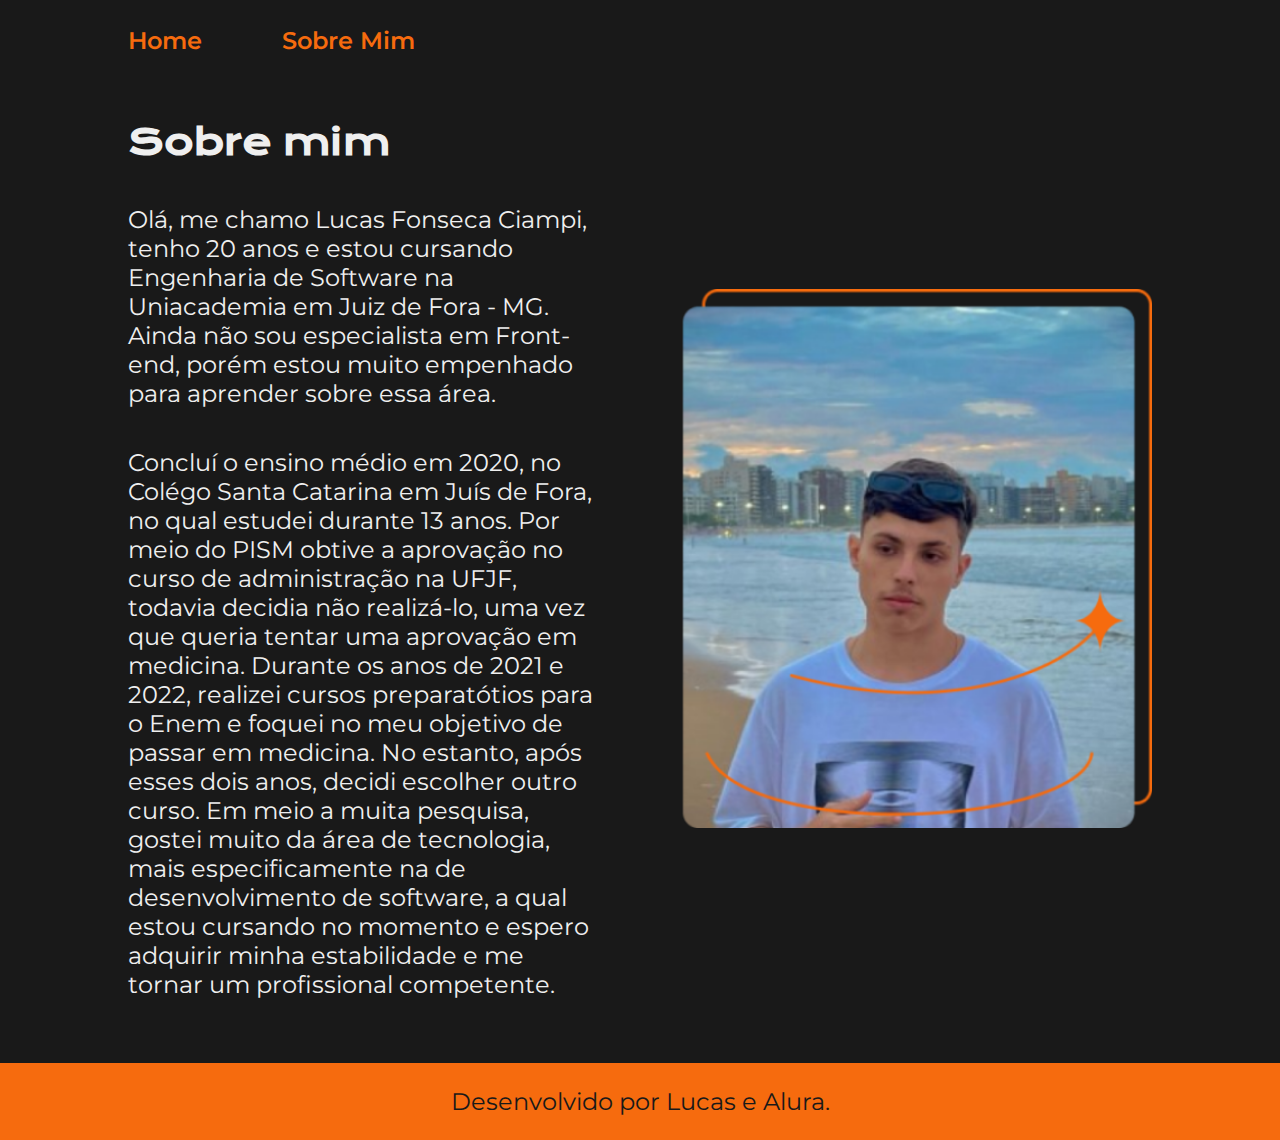
==== about.html @ 96722b1d "Código do Portifólio" ====
<!DOCTYPE html>
<html lang="pt-br">
<head>
    <meta charset="UTF-8">
    <meta http-equiv="X-UA-Compatible" content="IE=edge">
    <meta name="viewport" content="width=device-width, initial-scale=1.0">
    <title>Sobre mim</title>
    <link rel="stylesheet" href="./styles/style.css">
</head>
<body>
    <header class="cabecalho">
        <nav class="cabecalho__menu">
            <a class="cabecalho__menu__link" href="index.html">Home</a>
            <a class="cabecalho__menu__link" href="about.html">Sobre Mim</a>
        </nav>
    </header>
    <main class="apresentacao">
        <section class="apresentacao__conteudo">
            <h1 class="apresentacao__conteudo__titulo">Sobre mim</h1>
            <p class="apresentacao__conteudo__texto">Olá, me chamo Lucas Fonseca Ciampi, tenho 20 anos e estou cursando Engenharia de Software na Uniacademia em Juiz de Fora - MG. Ainda não sou especialista em Front-end, porém estou muito empenhado para aprender sobre essa área.</p>
            <p class="apresentacao__conteudo__texto">Concluí o ensino médio em 2020, no Colégo Santa Catarina em Juís de Fora, no qual estudei durante 13 anos. Por meio do PISM obtive a aprovação no curso de administração na UFJF, todavia decidia não realizá-lo, uma vez que queria tentar uma aprovação em medicina. Durante os anos de 2021 e 2022, realizei cursos preparatótios para o Enem e foquei no meu objetivo de passar em medicina. No estanto, após esses dois anos, decidi escolher outro curso. Em meio a muita pesquisa, gostei muito da área de tecnologia, mais especificamente na de desenvolvimento de software, a qual estou cursando no momento e espero adquirir minha estabilidade e me tornar um profissional competente.
            </p>
        </section>
        <img class="apresentacao__imagem" src="./assets/Imagem.png" alt="Foto do Lucas">
    </main>
    <footer class="rodape">
        <p>Desenvolvido por Lucas e Alura.</p>
    </footer>
</body>
</html>
---- styles/style.css ----
@import url('https://fonts.googleapis.com/css2?family=Krona+One&family=Montserrat:wght@400;600&display=swap');

:root {
    --cor-primaria: #191919;
    --cor-secundaria: #EFEFEF; 
    --cor-terciaria: #F66B0E;
    --cor-hover: #205375;

    --fonte-primaria: 'Krona One', sans-serif;
    --fonte-secundaria: 'Montserrat', sans-serif;
}

* {
    margin: 0;
    padding: 0;
}

body {
    box-sizing: border-box;
    background-color: var(--cor-primaria);
    color: var(--cor-secundaria);
}

.cabecalho {
    padding: 2% 0 0 10%;
}

.cabecalho__menu {
    display: flex;
    gap: 80px;
}

.cabecalho__menu__link {
    font-family: var(--fonte-secundaria);
    font-size: 1.5rem;
    font-weight: 600;
    color: var(--cor-terciaria);
    text-decoration: none;
}

.apresentacao {
    padding: 5% 10%;
    display: flex;
    align-items: center;
    justify-content: space-between;
    gap: 82px;
}

.apresentacao__conteudo {
    width: 50%;
    display: flex;
    flex-direction: column;
    gap: 40px;
}

.apresentacao__conteudo__titulo {
    font-size: 2.25rem;
    font-family: var(--fonte-primaria);
}

.titulo-destaque {
    color: var(--cor-terciaria);
}

span{
    color: var(--cor-terciaria);
    border: 2px solid var(--cor-terciaria);
    border-radius: 5px;
    padding: 1px;
}

.apresentacao__conteudo__texto {
    font-size: 1.5rem;
    font-family: var(--fonte-secundaria);
}

.especialidades {
    color: var(--cor-terciaria);
    text-decoration-line: underline;
    text-decoration-style: solid;
    text-decoration-color: var(--cor-terciaria);
}


.apresentacao__links {
    display: flex;
    flex-direction: column;
    justify-content: space-between;
    align-items: center;
    gap: 32px;
}

.apresentacao__links__subtitulo {
    font-family: var(--fonte-primaria);
    font-weight: 400;
    font-size: 1.5rem;
}

.apresentacao__links__navegacao {
    display: flex;
    justify-content: center;
    gap: 10px;
    border: 2px solid var(--cor-terciaria);
    width: 50%;
    text-align: center;
    border-radius: 8px;
    font-size: 1.5rem;
    font-weight: 600;
    padding: 21.5px 0;
    text-decoration: none;
    color: var(--cor-secundaria);
    font-family: var(--fonte-secundaria);
}

.apresentacao__links__navegacao:hover {
    background-color: var(--cor-hover);
}

.apresentacao__imagem {
    width: 50%;
}

.rodape {
    padding: 24px;
    text-align: center;
    color: var(--cor-primaria);
    background-color: var(--cor-terciaria);
    font-family:var(--fonte-secundaria);
    font-size: 1.5rem;
    font-weight: 400;
}

@media (max-width: 1200px) {
    .cabecalho {
        padding: 10%;
    }
    
    .cabecalho__menu {
        justify-content: center;
    }

    .apresentacao {
        flex-direction: column-reverse;
        padding: 5%;
    }

    .apresentacao__conteudo {
        width: auto;
    }

    span {
        border: 2px solid var(--cor-primaria)
    }
}
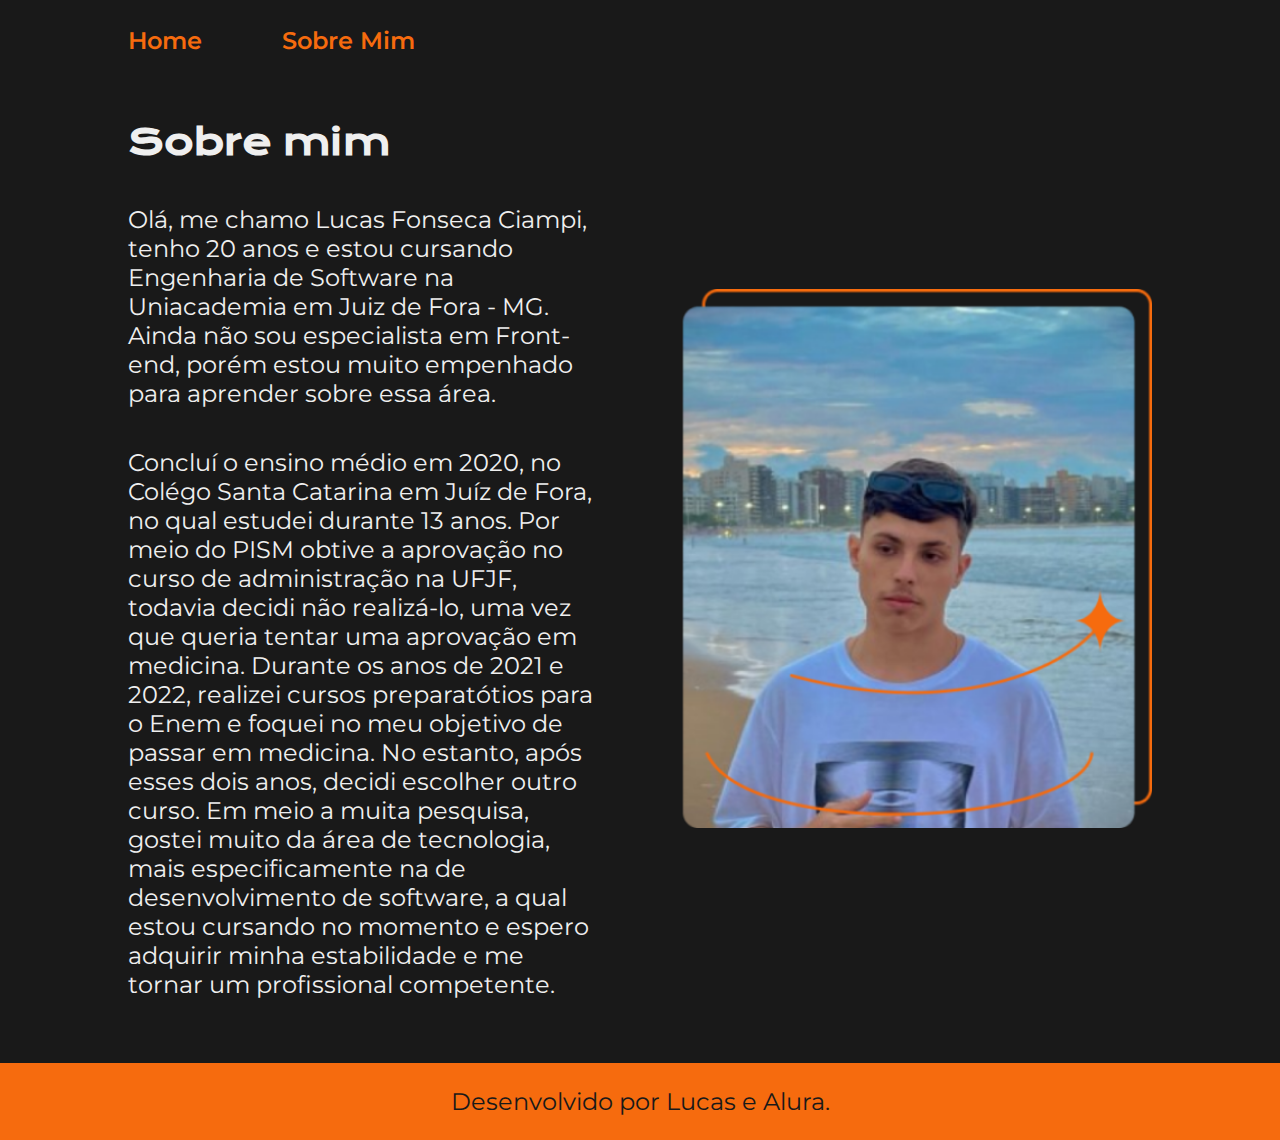
==== commit a0c6d938: "Update about.html" ====
--- a/about.html
+++ b/about.html
@@ -18,7 +18,7 @@
         <section class="apresentacao__conteudo">
             <h1 class="apresentacao__conteudo__titulo">Sobre mim</h1>
             <p class="apresentacao__conteudo__texto">Olá, me chamo Lucas Fonseca Ciampi, tenho 20 anos e estou cursando Engenharia de Software na Uniacademia em Juiz de Fora - MG. Ainda não sou especialista em Front-end, porém estou muito empenhado para aprender sobre essa área.</p>
-            <p class="apresentacao__conteudo__texto">Concluí o ensino médio em 2020, no Colégo Santa Catarina em Juís de Fora, no qual estudei durante 13 anos. Por meio do PISM obtive a aprovação no curso de administração na UFJF, todavia decidia não realizá-lo, uma vez que queria tentar uma aprovação em medicina. Durante os anos de 2021 e 2022, realizei cursos preparatótios para o Enem e foquei no meu objetivo de passar em medicina. No estanto, após esses dois anos, decidi escolher outro curso. Em meio a muita pesquisa, gostei muito da área de tecnologia, mais especificamente na de desenvolvimento de software, a qual estou cursando no momento e espero adquirir minha estabilidade e me tornar um profissional competente.
+            <p class="apresentacao__conteudo__texto">Concluí o ensino médio em 2020, no Colégo Santa Catarina em Juíz de Fora, no qual estudei durante 13 anos. Por meio do PISM obtive a aprovação no curso de administração na UFJF, todavia decidi não realizá-lo, uma vez que queria tentar uma aprovação em medicina. Durante os anos de 2021 e 2022, realizei cursos preparatótios para o Enem e foquei no meu objetivo de passar em medicina. No estanto, após esses dois anos, decidi escolher outro curso. Em meio a muita pesquisa, gostei muito da área de tecnologia, mais especificamente na de desenvolvimento de software, a qual estou cursando no momento e espero adquirir minha estabilidade e me tornar um profissional competente.
             </p>
         </section>
         <img class="apresentacao__imagem" src="./assets/Imagem.png" alt="Foto do Lucas">
@@ -27,4 +27,4 @@
         <p>Desenvolvido por Lucas e Alura.</p>
     </footer>
 </body>
-</html>+</html>
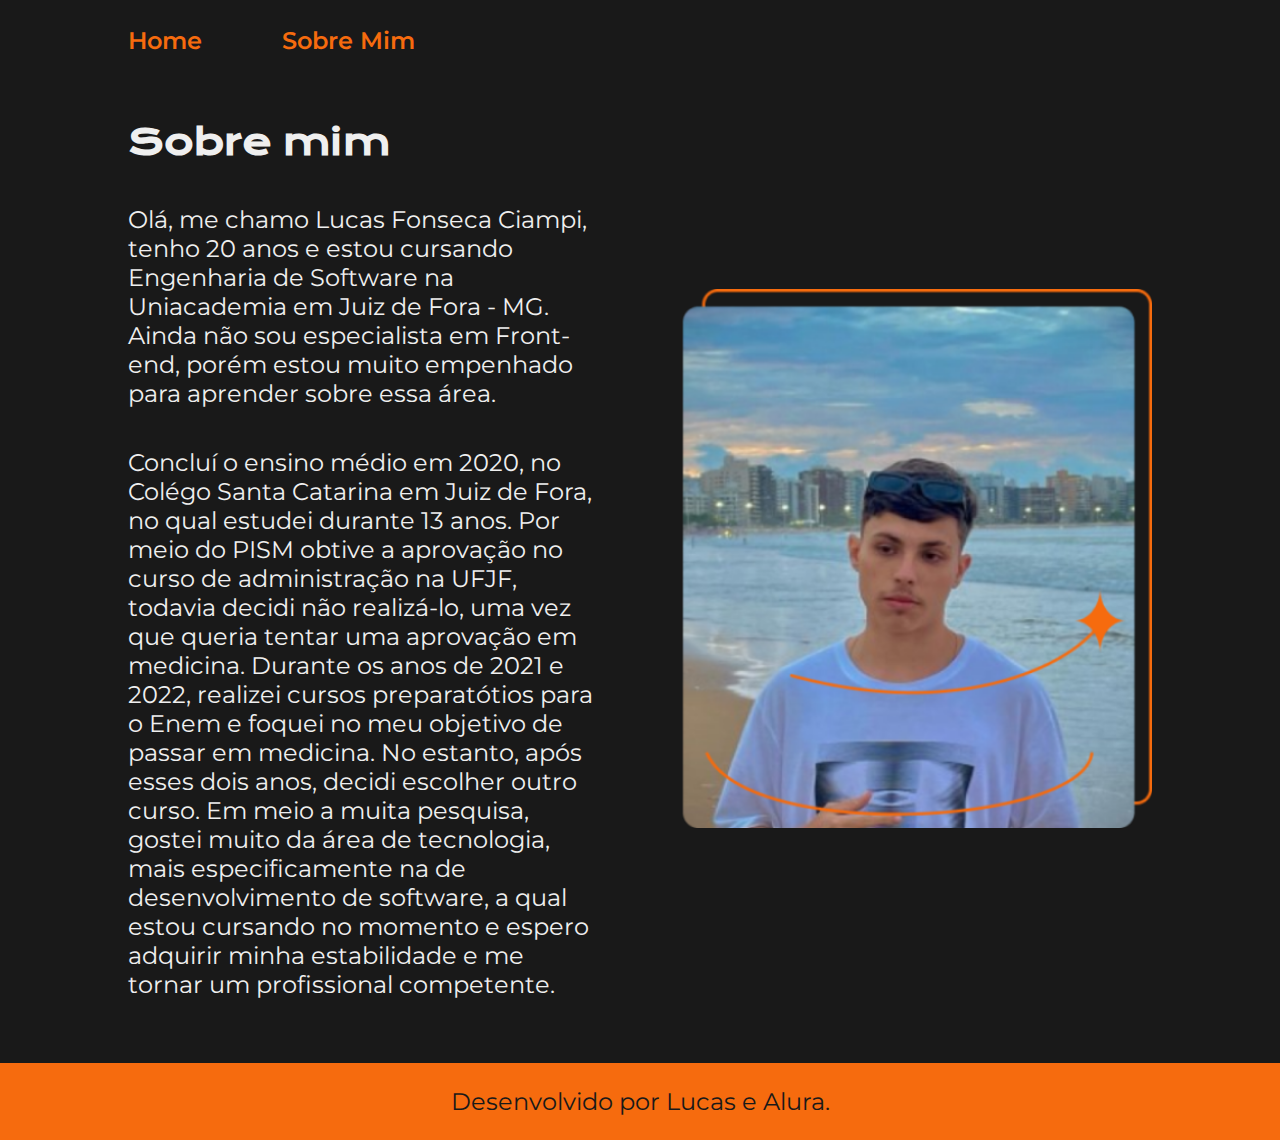
==== commit 02380639: "Código do Portifólio" ====
--- a/about.html
+++ b/about.html
@@ -18,8 +18,7 @@
         <section class="apresentacao__conteudo">
             <h1 class="apresentacao__conteudo__titulo">Sobre mim</h1>
             <p class="apresentacao__conteudo__texto">Olá, me chamo Lucas Fonseca Ciampi, tenho 20 anos e estou cursando Engenharia de Software na Uniacademia em Juiz de Fora - MG. Ainda não sou especialista em Front-end, porém estou muito empenhado para aprender sobre essa área.</p>
-            <p class="apresentacao__conteudo__texto">Concluí o ensino médio em 2020, no Colégo Santa Catarina em Juíz de Fora, no qual estudei durante 13 anos. Por meio do PISM obtive a aprovação no curso de administração na UFJF, todavia decidi não realizá-lo, uma vez que queria tentar uma aprovação em medicina. Durante os anos de 2021 e 2022, realizei cursos preparatótios para o Enem e foquei no meu objetivo de passar em medicina. No estanto, após esses dois anos, decidi escolher outro curso. Em meio a muita pesquisa, gostei muito da área de tecnologia, mais especificamente na de desenvolvimento de software, a qual estou cursando no momento e espero adquirir minha estabilidade e me tornar um profissional competente.
-            </p>
+            <p class="apresentacao__conteudo__texto">Concluí o ensino médio em 2020, no Colégo Santa Catarina em Juiz de Fora, no qual estudei durante 13 anos. Por meio do PISM obtive a aprovação no curso de administração na UFJF, todavia decidi não realizá-lo, uma vez que queria tentar uma aprovação em medicina. Durante os anos de 2021 e 2022, realizei cursos preparatótios para o Enem e foquei no meu objetivo de passar em medicina. No estanto, após esses dois anos, decidi escolher outro curso. Em meio a muita pesquisa, gostei muito da área de tecnologia, mais especificamente na de desenvolvimento de software, a qual estou cursando no momento e espero adquirir minha estabilidade e me tornar um profissional competente.</p>
         </section>
         <img class="apresentacao__imagem" src="./assets/Imagem.png" alt="Foto do Lucas">
     </main>
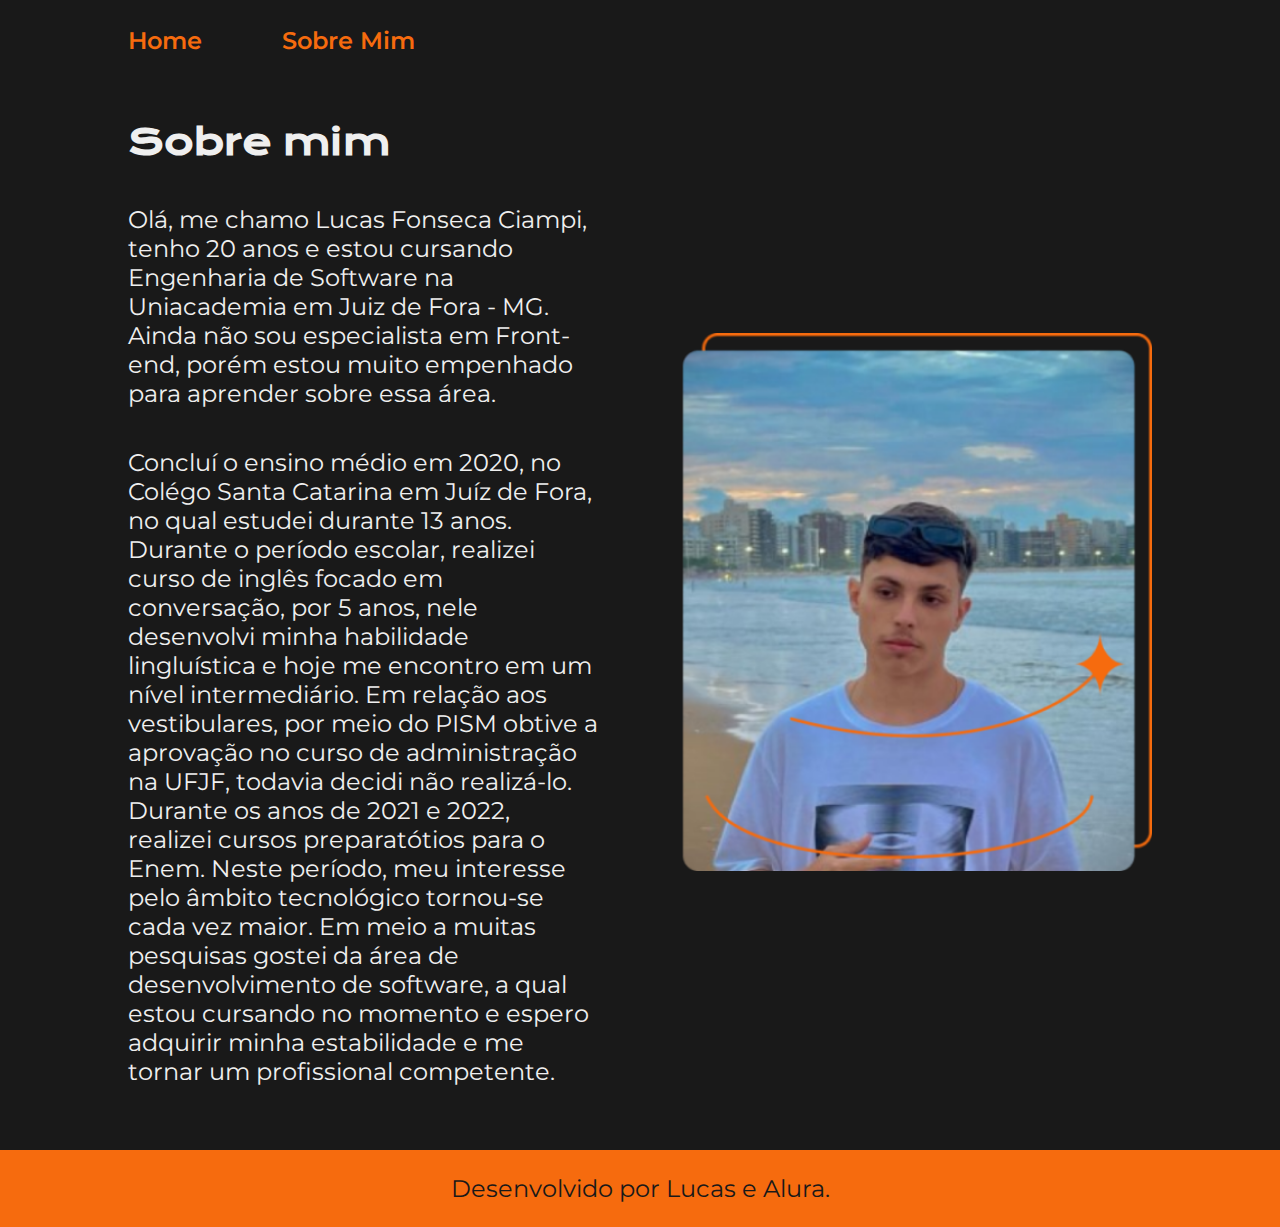
==== commit 500cef9a: "Código do Portifólio" ====
--- a/about.html
+++ b/about.html
@@ -18,7 +18,8 @@
         <section class="apresentacao__conteudo">
             <h1 class="apresentacao__conteudo__titulo">Sobre mim</h1>
             <p class="apresentacao__conteudo__texto">Olá, me chamo Lucas Fonseca Ciampi, tenho 20 anos e estou cursando Engenharia de Software na Uniacademia em Juiz de Fora - MG. Ainda não sou especialista em Front-end, porém estou muito empenhado para aprender sobre essa área.</p>
-            <p class="apresentacao__conteudo__texto">Concluí o ensino médio em 2020, no Colégo Santa Catarina em Juiz de Fora, no qual estudei durante 13 anos. Por meio do PISM obtive a aprovação no curso de administração na UFJF, todavia decidi não realizá-lo, uma vez que queria tentar uma aprovação em medicina. Durante os anos de 2021 e 2022, realizei cursos preparatótios para o Enem e foquei no meu objetivo de passar em medicina. No estanto, após esses dois anos, decidi escolher outro curso. Em meio a muita pesquisa, gostei muito da área de tecnologia, mais especificamente na de desenvolvimento de software, a qual estou cursando no momento e espero adquirir minha estabilidade e me tornar um profissional competente.</p>
+            <p class="apresentacao__conteudo__texto">Concluí o ensino médio em 2020, no Colégo Santa Catarina em Juíz de Fora, no qual estudei durante 13 anos. Durante o período escolar, realizei curso de inglês focado em conversação, por 5 anos, nele desenvolvi minha habilidade lingluística e hoje me encontro em um nível intermediário. Em relação aos vestibulares, por meio do PISM obtive a aprovação no curso de administração na UFJF, todavia decidi não realizá-lo. Durante os anos de 2021 e 2022, realizei cursos preparatótios para o Enem. Neste período, meu interesse pelo âmbito tecnológico tornou-se cada vez maior. Em meio a muitas pesquisas gostei da área de desenvolvimento de software, a qual estou cursando no momento e espero adquirir minha estabilidade e me tornar um profissional competente.
+            </p>
         </section>
         <img class="apresentacao__imagem" src="./assets/Imagem.png" alt="Foto do Lucas">
     </main>
@@ -26,4 +27,4 @@
         <p>Desenvolvido por Lucas e Alura.</p>
     </footer>
 </body>
-</html>
+</html>